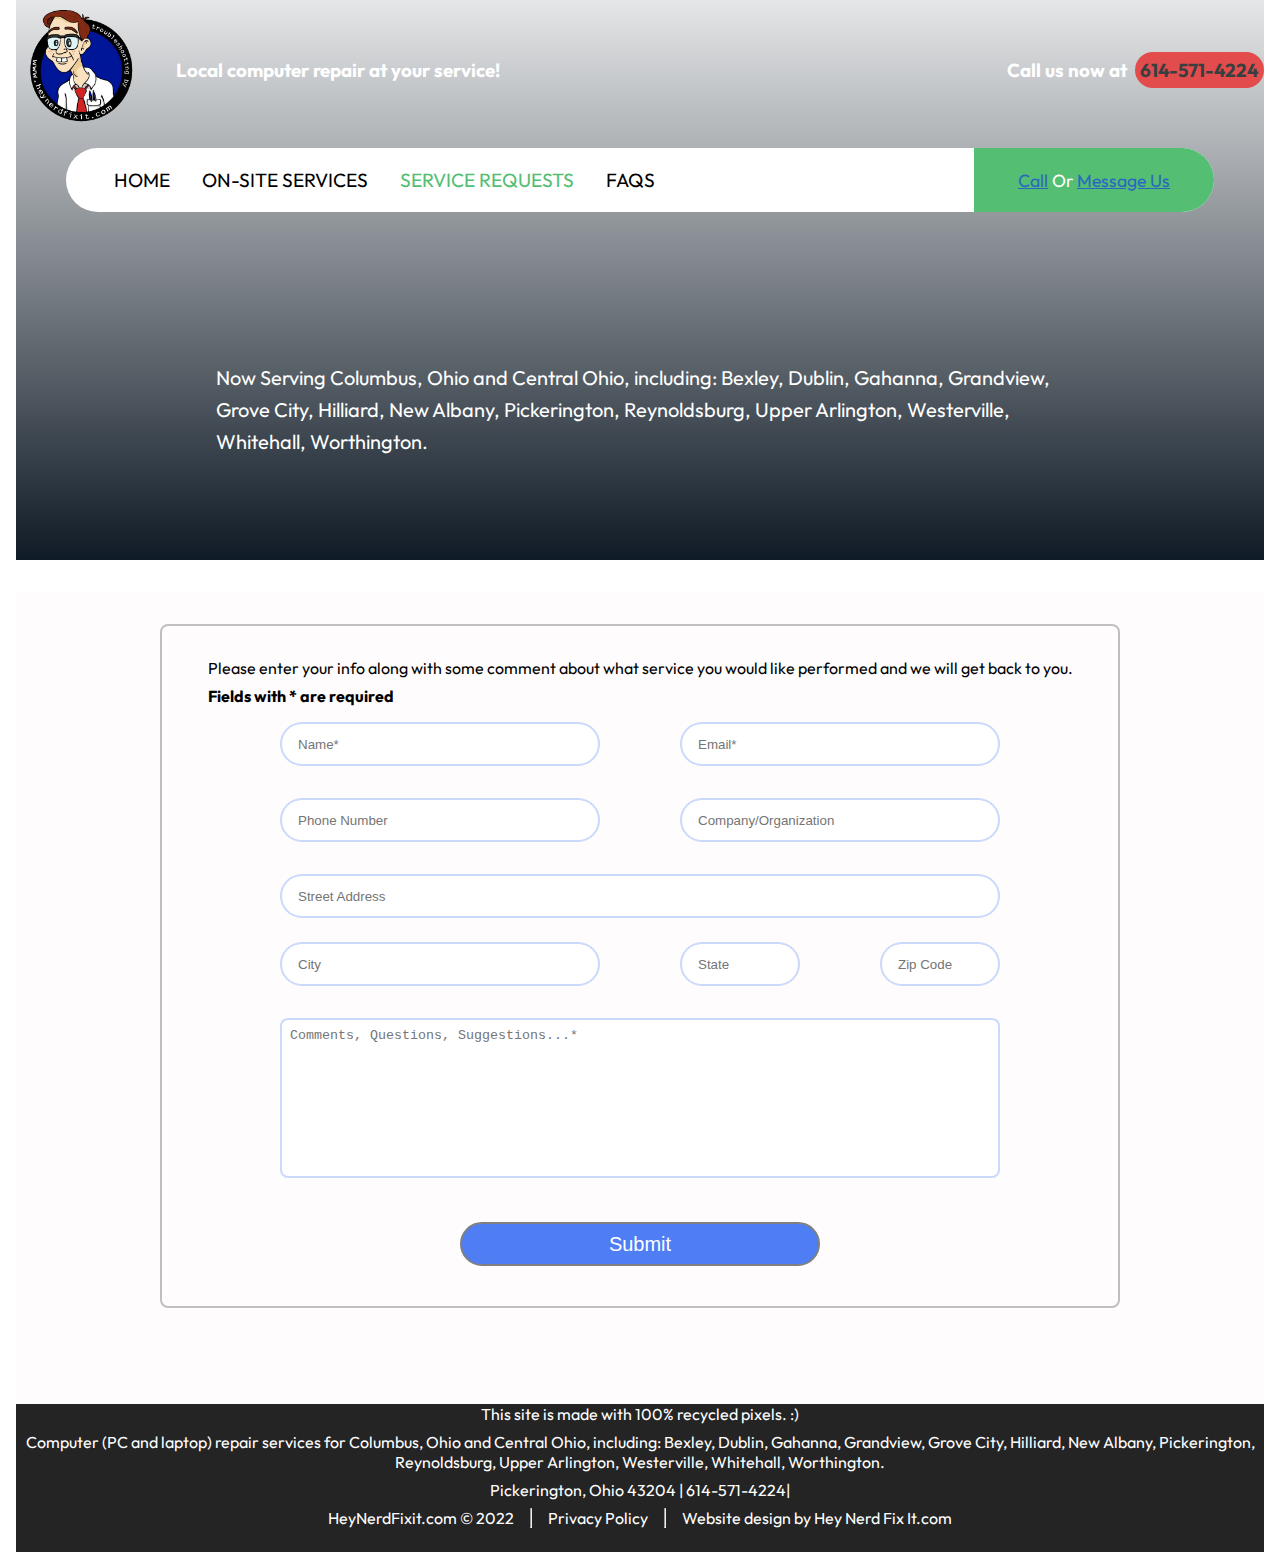
==== service_requests.html @ 11ced2cf "Initial commit" ====
<!DOCTYPE html>
<html lang="en">
  <head>
    <meta charset="UTF-8" />
    <meta name="viewport" content="width=device-width, initial-scale=1.0" />
    <!-- displays site properly based on user's device -->

    <link rel="preconnect" href="https://fonts.googleapis.com" />
    <link rel="preconnect" href="https://fonts.gstatic.com" crossorigin />
    <link
      href="https://fonts.googleapis.com/css2?family=Domine&family=Outfit&display=swap"
      rel="stylesheet"
    />
    <link rel="shortcut icon" href="images/logo-removebg-preview.png" />
    <link rel="stylesheet" href="style.css" class="rel" />
    <link rel="stylesheet" href="service_requests_style.css" class="rel" />
    <title>Hey Nerd Fix It</title>
  </head>

  <body>
    <header>
      <div id="top_bar">
        <div id="menu_logo">
          <svg
            id="menu_bar"
            onclick="handleMenuClick()"
            xmlns="http://www.w3.org/2000/svg"
            viewBox="0 0 448 512"
          >
            <!--! Font Awesome Pro 6.1.1 by @fontawesome - https://fontawesome.com License - https://fontawesome.com/license (Commercial License) Copyright 2022 Fonticons, Inc. -->
            <path
              d="M0 96C0 78.33 14.33 64 32 64H416C433.7 64 448 78.33 448 96C448 113.7 433.7 128 416 128H32C14.33 128 0 113.7 0 96zM0 256C0 238.3 14.33 224 32 224H416C433.7 224 448 238.3 448 256C448 273.7 433.7 288 416 288H32C14.33 288 0 273.7 0 256zM416 448H32C14.33 448 0 433.7 0 416C0 398.3 14.33 384 32 384H416C433.7 384 448 398.3 448 416C448 433.7 433.7 448 416 448z"
            />
          </svg>
          <img id="logo" src="images/logo-removebg-preview.png" />
        </div>
        <div id="top_bar_text">
          <h3>Local computer repair at your service!</h3>
          <h3>
            Call us now at
            <a href="" id="call_to_action">614-571-4224</a>
          </h3>
        </div>
      </div>
      <nav id="navbar">
        <a href="/">Home</a>
        <a href="/on_site_services.html">On-Site Services</a>
        <a href="/service_requests.html" style="color: #54be73">Service Requests</a>
        <a href="faq.html">FAQs</a>
        <div id="contact_action">
          <span>
            <a href="">Call</a> Or
            <a href="/service_requests.html">Message Us</a>
          </span>
        </div>
      </nav>

      <div id="locations">
        <p id="desktop_locations">
          Now Serving Columbus, Ohio and Central Ohio, including: Bexley,
          Dublin, Gahanna, Grandview, Grove City, Hilliard, New Albany,
          Pickerington, Reynoldsburg, Upper Arlington, Westerville, Whitehall,
          Worthington.
        </p>
        <p id="mobile_locations">Now serving Columbus,Ohio and Central Ohio</p>
      </div>
      <a id="mobile_call" href="">Call 614-571-4224</a>
    </header>

    <main>
      <form>
        <div id="form_instructions">
          <p>
            Please enter your info along with some comment about what service
            you would like performed and we will get back to you.
          </p>
          <p>
            <b>Fields with * are required</b>
          </p>
        </div>
        <div id="form_fields">
          <div>
            <span class="form_input_box">
              <input
                type="text"
                name="name"
                id=""
                placeholder="Name*"
                required
              />
              <label for="name">Name</label>
            </span>
            <span class="form_input_box">
              <input
                type="text"
                name="email"
                id=""
                placeholder="Email*"
                required
              />
              <label for="email">Email</label>
            </span>
          </div>

          <div>
            <span class="form_input_box">
              <input
                type="text"
                name="phone_number"
                id=""
                placeholder="Phone Number"
              />
              <label for="address">Phone Number</label>
            </span>
            <span class="form_input_box">
              <input
                type="text"
                name="company"
                id=""
                placeholder="Company/Organization"
              />
              <label for="company">Company/Organization</label>
            </span>
          </div>

          <div class="form_input_box">
            <input
              type="text"
              name="address"
              id=""
              placeholder="Street Address"
            />
            <label for="address">Street Address</label>
          </div>

          <div>
            <span class="form_input_box">
              <input type="text" name="city" id="" placeholder="City" />
              <label for="city">City</label>
            </span>
            <span class="form_input_box">
              <input type="text" name="state" id="" placeholder="State" />
              <label for="state">State</label>
            </span>
            <span class="form_input_box">
              <input
                type="text"
                inputmode="numeric"
                name="zip_code"
                id=""
                placeholder="Zip Code"
              />
              <label for="address">Zip Code</label>
            </span>
          </div>

          <textarea
            placeholder="Comments, Questions, Suggestions...*"
          ></textarea>
        </div>
        <button>Submit</button>
      </form>
    </main>

    <footer>
      <p>This site is made with 100% recycled pixels. :)</p>

      <p>
        Computer (PC and laptop) repair services for Columbus, Ohio and Central
        Ohio, including: Bexley, Dublin, Gahanna, Grandview, Grove City,
        Hilliard, New Albany, Pickerington, Reynoldsburg, Upper Arlington,
        Westerville, Whitehall, Worthington.
      </p>

      <p>Pickerington, Ohio 43204 | <a href="">614-571-4224</a>|</p>

      <div>
        <p>HeyNerdFixit.com © 2022</p>
        <hr />
        <a href="">Privacy Policy</a>
        <hr />
        <p>Website design by Hey Nerd Fix It.com</p>
      </div>
    </footer>
  </body>
</html>
---- style.css ----
* {
  padding: 0;
  margin: 0;
  box-sizing: border-box;
}

h1,
h2,
h3 {
  margin-bottom: 0.5rem;
}

html {
  font-size: 16px;
  font-family: "Outfit", sans-serif;
}

body {
  display: flex;
  flex-direction: column;
  margin: 0 1rem;
  min-width: 360px;
}

header {
  display: flex;
  flex-direction: column;
  height: 35rem;
  background-image: linear-gradient(rgba(2, 14, 26, 0.1), rgba(2, 14, 26, 0.95)),
    url("https://images.pexels.com/photos/10558599/pexels-photo-10558599.jpeg?auto=compress&cs=tinysrgb&w=1260&h=750&dpr=2");
  background-size: 100%;
  background-repeat: no-repeat;
  background-position-y: 0rem, -5rem;
  color: white;
  margin-bottom: 2rem;
}

#top_bar {
  display: flex;
  align-items: center;
  height: fit-content;
  background-color: transparent;
}

#menu_bar {
  display: none;
}

#top_bar_text {
  margin-top: 1rem;
  width: 100%;
  display: flex;
  justify-content: space-between;
}

#top_bar_text h3 {
  margin-left: 2rem;
}

#logo {
  width: 8rem;
  height: auto;
}

nav {
  display: flex;
  align-items: center;
  padding-left: 3rem;
  width: 92%;
  height: 4rem;
  background-color: white;
  border-radius: 2rem;
  margin: 1rem auto 3rem auto;
}

nav > a {
  color: black;
  margin-right: 2rem;
  font-size: 1.2rem;
  text-transform: uppercase;
}

#contact_action {
  display: flex;
  align-items: center;
  justify-content: center;
  background-color: #54be73;
  width: 15rem;
  height: 100%;
  margin-left: auto;
  border-bottom-right-radius: 2rem;
  border-top-right-radius: 2rem;
}

#contact_action>span {
  font-size: 1.1rem;
}

#contact_action a {
  color: rgb(43, 103, 193);
  text-decoration: underline;
}

a {
  text-decoration: none;
  color: white;
}

#call_to_action {
  color: #393f40;
  background-color: #e34c4c;
  border-radius: 5rem;
  padding: 0.35rem;
  text-decoration: none;
  margin-left: 0.25rem;
}

#logo_diagnostics {
  display: flex;
  justify-content: space-evenly;
}

#logo_diagnostics > img {
  width: 15rem;
  height: auto;
}

nav > a:hover {
  background-color: rgb(223, 222, 222);
  color: black;
} 

#locations {
  width: 68%;
  margin: auto auto auto auto;
  line-height: 2rem;
  font-size: 1.25rem;
}

#mobile_locations {
  display: none;
}

#mobile_call {
  display: none;
}

main {
  background-color: white;
  padding: 0 1rem 3rem 1rem;
  
}

#main_section {
  display: flex;
}

main * {
  margin-bottom: 0.5rem;
}

#left {
  display: flex;
  flex-direction: column;
  align-items: center;
  width: 85%;
  padding-left: 0rem;
}

#right {
  display: flex;
  flex-direction: column;
  align-items: center;
}

.diagnostics_image {
  width: 20rem;
}

#images {
  display: flex;
  flex-direction: column;
  justify-content: space-between;
  width: 15rem;
  margin-top: 2rem;
}

#problems {
  margin-left: 1rem;
  margin-bottom: 3rem;
  column-count: 2;
}

@counter-style wrench {
  system: cyclic;
  symbols: "🔧";
  suffix: " ";
}

#problems li {
  list-style: wrench;
  padding: 0.1rem 0 0.1rem 1rem;
  margin-left: 2rem;
}

#our_services_heading {
  margin-bottom: 1.5rem;
}

#cards {
  display: grid;
  align-items: center;
  grid-template-columns: 22rem 22rem;
  gap: 1.5rem 7rem;
}

.card {
  padding: 0.5rem;
  border-radius: 0.35rem;
  display: flex;
  flex-direction: column;
  background-color: hsl(95, 61%, 47%);
  /* width: 22rem; */
  height: 16rem;
  box-shadow: 4px 5px 5px hsl(95, 79%, 24%);
  color: white;
}

.card ul li {
  list-style: none;
}

.card > a {
  color: rgb(25, 118, 210);
  margin-top: auto;
  margin-bottom: 0.5rem;
}

.card > a:hover {
  background-color: black;
  color: white;
}

.card p {
  color: rgba(28, 28, 28, 0.6);
}

.card hr {
  width: 100%;
  color: green;
}

#customer_services {
  display: flex;
  flex-direction: column;
  justify-content: space-between;
  margin-top: 8rem;
  margin-bottom: 3rem;
  height: 35rem; 
  max-width: 27rem;
  border: 2px solid gray;
  padding: 1rem 0;
  background-color: hsl(95, 61%, 47%);
  border-radius: 0.35rem;
}

.service_box {
  display: flex;
  align-items: center;
  padding: 0 1rem;
}

.service_image {
  height: 5rem;
  margin-right: 2rem;
}

.service_description>p {
  color: white;
}

footer {
  background-color: #242424;
  color: white;
  text-align: center;
  margin-top: auto;
  width: 100%;
  padding-bottom: 1rem;
}

footer > div {
  display: flex;
  justify-content: center;
}

footer > div > hr {
  margin: 0 1rem 0 1rem;
}

footer > p,
footer > div {
  margin-bottom: 0.5rem;
}

@media (max-width:1075px) {

  #top_bar {}

  #top_bar_text {
    flex-direction: column;
    align-items: center;
  }

  #top_bar_text h3 {
    margin-bottom: 1rem;
    
  }

  nav>a {
    margin-right: 1rem;
  }

  #contact_action {
    margin-left: 8rem;
    width: 17.5rem;
  }

}

@media (max-width:775px) {
  
  body {
    margin: 0;
  }

  header {
    position: relative;
    background-position-y: 0rem, 0rem;
    height: 23rem;
  }

  #menu_bar {
    display: block;
    height: 1.5rem;
    margin: .8rem 0 0 .6rem;
  }

  #top_bar {
    flex-direction: column;
  }

  #top_bar_text {
    display: none;
  }

  #menu_logo {
    width: 100%;
    display: flex;
    justify-content: space-between;
  }

  nav {
    display: none;
    background-color: #3f4e4f;
    position: absolute;
    flex-direction: column;
    width: fit-content;
    border-radius: 0;
    height: fit-content;
    top: 2.5rem;
    left: .5rem;
    margin: 0;
    padding: 0;
    align-items: normal;
    
  }

  nav>a {
    font-size: 1rem;
    color: white;
    margin-right: .5rem;
  }

  #contact_action {
    display: none;
  }

  #locations {
    width: auto;
  }

  #desktop_locations {
    display: none;
  }

  #mobile_locations {
    display: block;
    margin-left: 2rem;
  }

  #mobile_call {
    display: block;
    margin: auto;
    background-color: wheat;
    color: #3f4e4f;
    line-height: 3rem;
    padding: 0 1rem;
    border-radius: 1rem;
  }

  #main_section {
    flex-direction: column-reverse;
    align-items: center;
  }

  #customer_services {
    margin: 0rem;
  }

  #cards {
    grid-template-columns: 100%;
  }

  footer{
    /* padding: .25rem; */
  }

  footer > div > hr {
    margin: 0 .33rem 0 .33rem;
  }

}
---- service_requests_style.css ----
main {
  background-color: rgb(254, 252, 252);
}

form {
  display: flex;
  flex-direction: column;
  align-items: center;
  margin-top: 2rem;
  margin-bottom: 3rem;
  border: solid 2px rgba(0, 0, 0, 0.242);
  border-radius: 0.5rem;
  padding: 2rem 0;
  width: 60rem;
  margin-left: auto;
  margin-right: auto;
}

#form_fields>div {
  display: flex;
  align-items: center;
  justify-content: space-between;
  width: 45rem;
  margin-bottom: 1rem;
}

form input {
  /* background-color: rgb(245, 245, 245); */
  background-color: white;
  border: solid 2px hsla(223, 87%, 63%, 0.295);
  /* border-bottom: solid 2px rgb(113, 112, 112); */
  height: 2.75rem;
  width: 20rem;
  /* border-radius: 0rem 0.5rem 0 0; */
  border-radius: 3rem;
  padding: 0 1rem;
}

form input[name="address"] {
  width: 45rem;
}

form input[name="state"],
form input[name="zip_code"] {
  width: 7.5rem;
}

.form_input_box {
  position: relative;
}

.form_input_box label {
  position: absolute;
  background-color: rgba(255, 255, 255, 0.913);
  display: none;
}

.form_input_box input:not(:placeholder-shown) ~ label {
  display: block;
  left: 1rem;
  top: -0.6rem;
  padding-top: 0;
}

textarea {
  width: 45rem;
  height: 10rem;
  resize: none;
  border-radius: 0.5rem;
  border: solid 2px hsla(223, 87%, 63%, 0.295);
  margin-bottom: 2rem;
  padding: 0.5rem;
}

button {
  width: 22.5rem;
  height: 2.75rem;
  font-size: 1.25rem;
  background-color: hsl(223, 87%, 63%);
  color: white;
  border: 2px solid gray;
  border-radius: 3rem;
}

button:hover {
  background-color: #54be73;
  color: black;
}
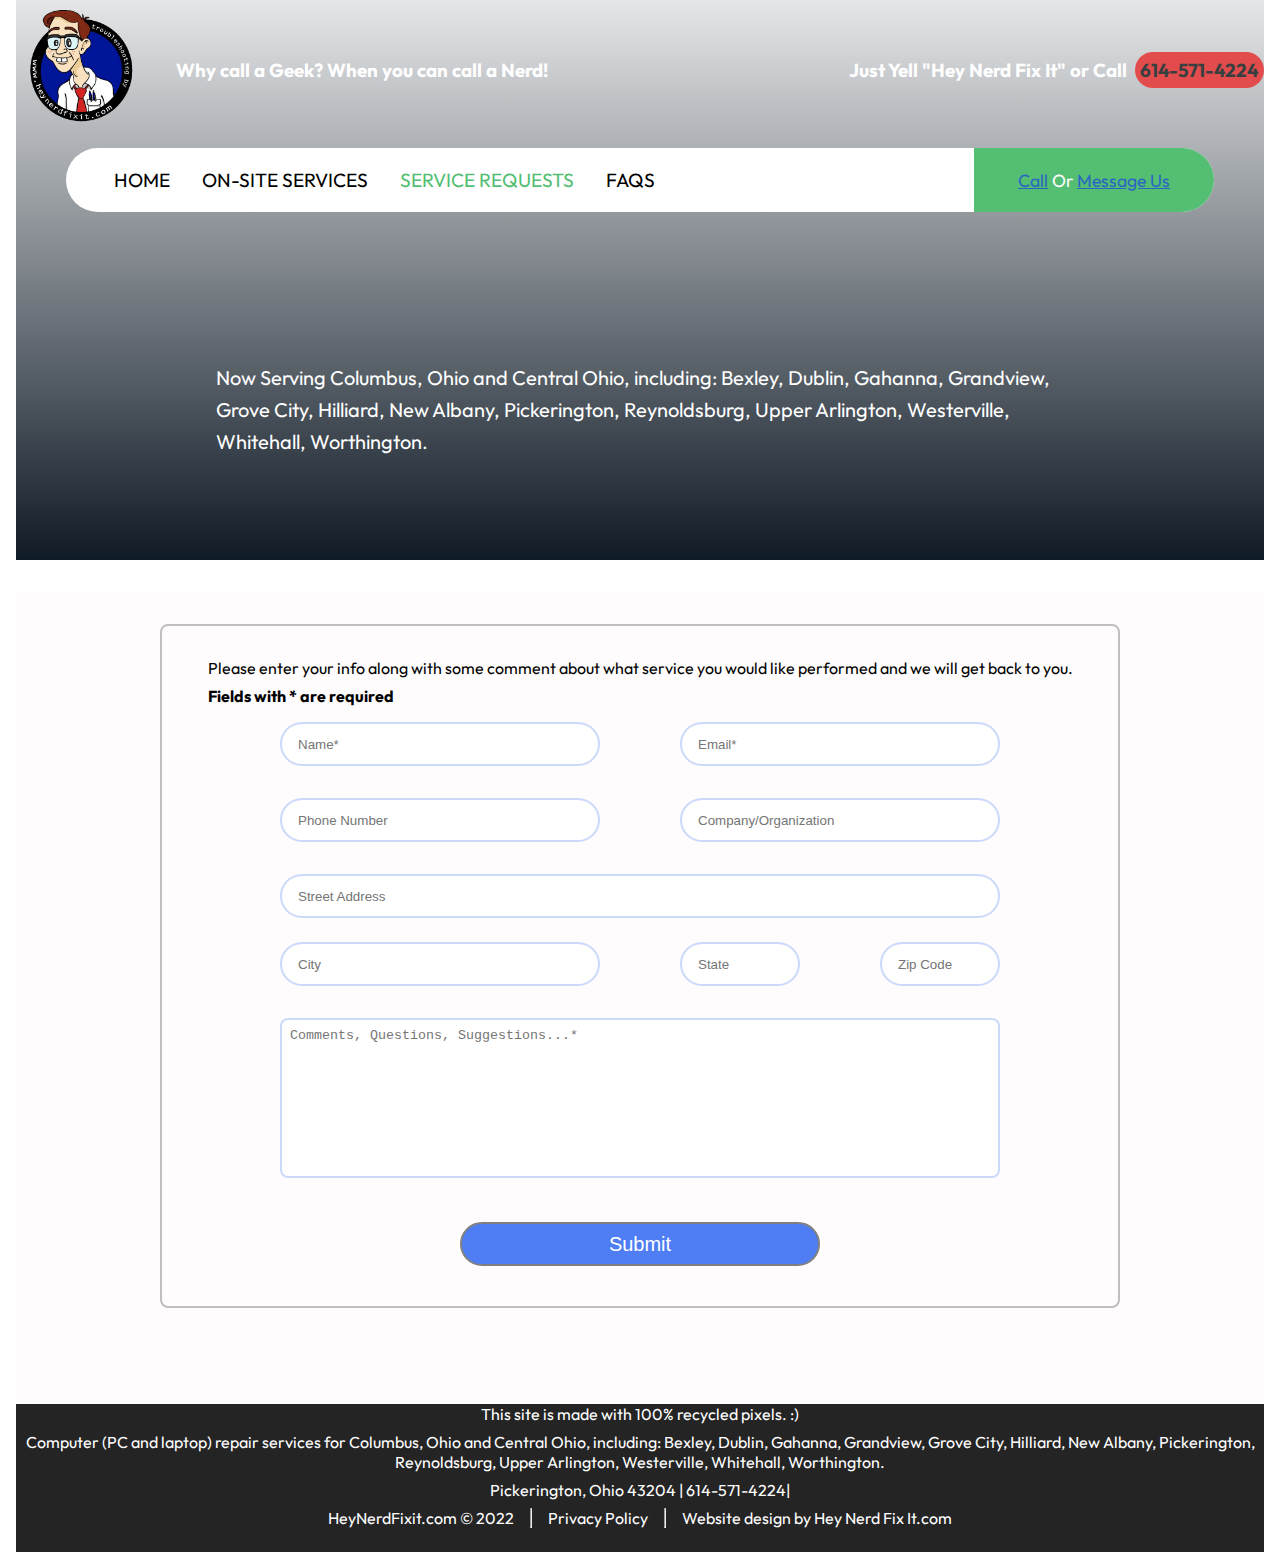
==== commit 28c5892b: "Original look" ====
--- a/service_requests.html
+++ b/service_requests.html
@@ -35,9 +35,9 @@
           <img id="logo" src="images/logo-removebg-preview.png" />
         </div>
         <div id="top_bar_text">
-          <h3>Local computer repair at your service!</h3>
+          <h3>Why call a Geek? When you can call a Nerd!</h3>
           <h3>
-            Call us now at
+            Just Yell "Hey Nerd Fix It" or Call
             <a href="" id="call_to_action">614-571-4224</a>
           </h3>
         </div>
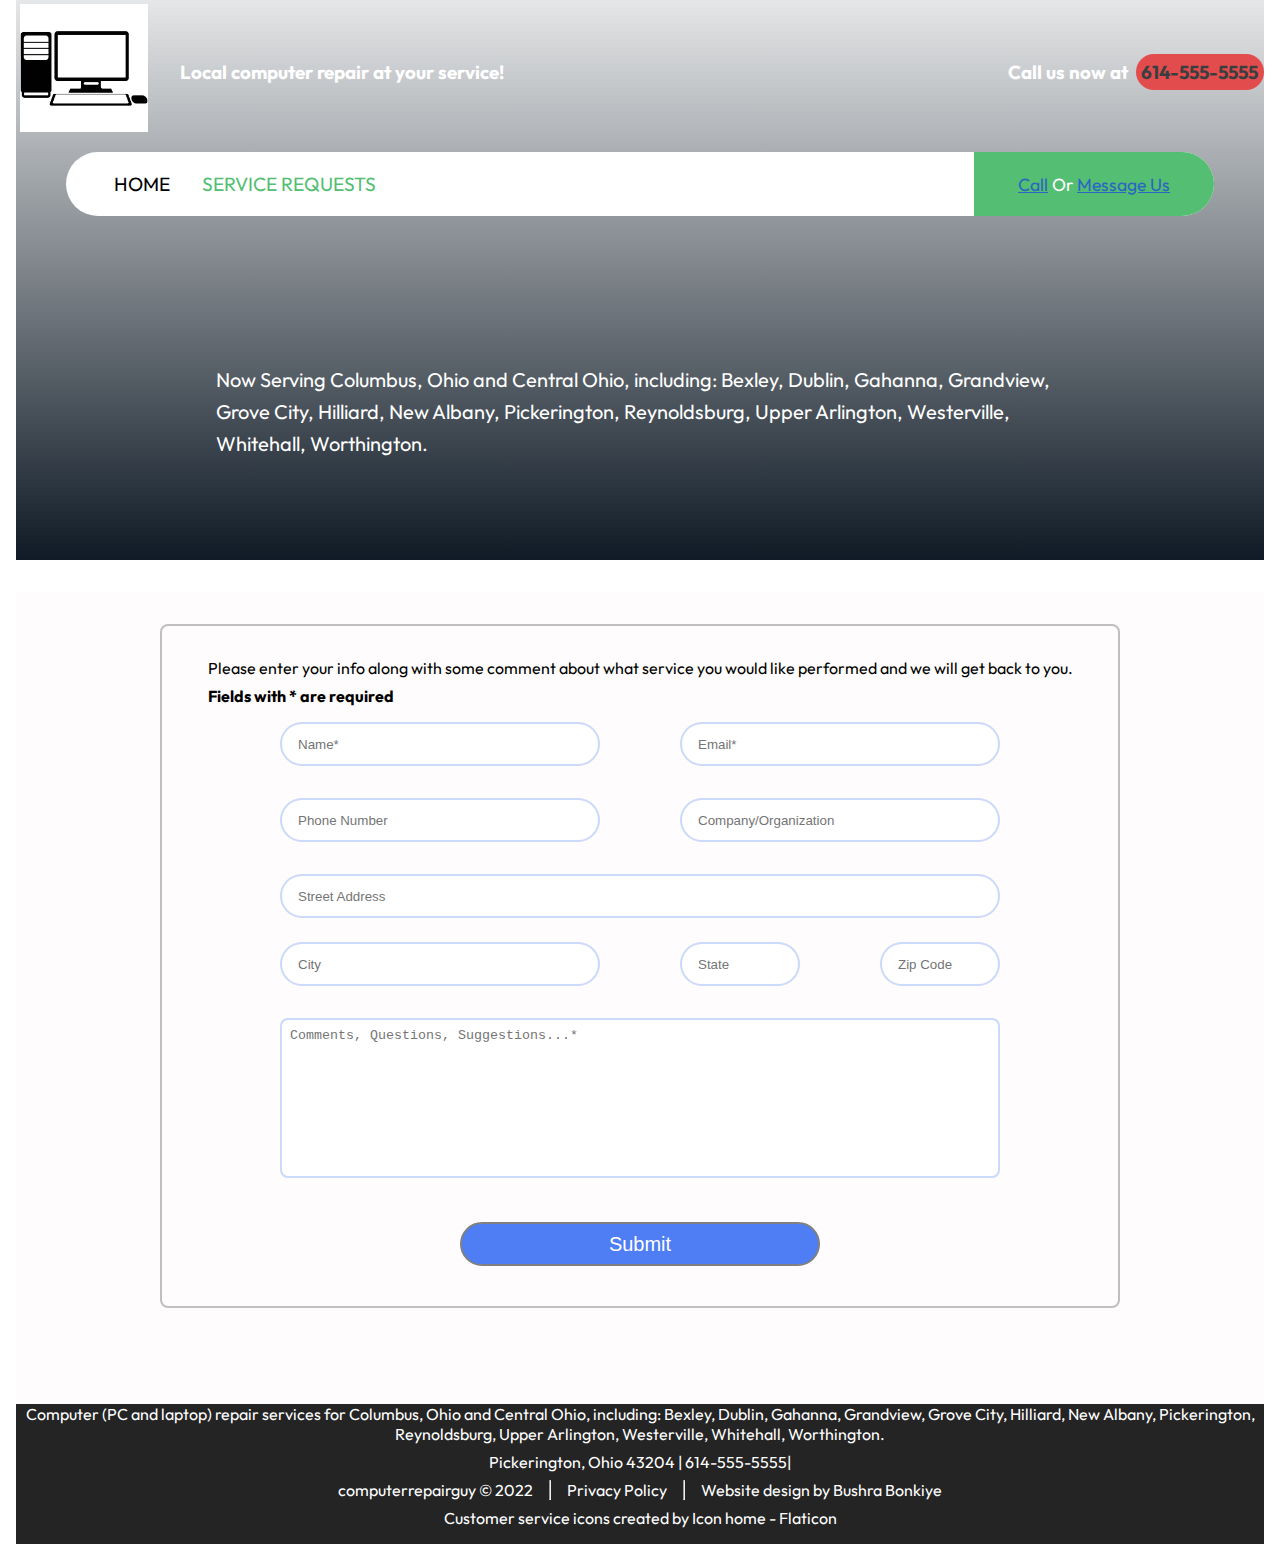
==== commit 28527544: "Cleaned up website" ====
--- a/service_requests.html
+++ b/service_requests.html
@@ -14,7 +14,7 @@
     <link rel="shortcut icon" href="images/logo-removebg-preview.png" />
     <link rel="stylesheet" href="style.css" class="rel" />
     <link rel="stylesheet" href="service_requests_style.css" class="rel" />
-    <title>Hey Nerd Fix It</title>
+    <title>Computer repair guy</title>
   </head>
 
   <body>
@@ -32,21 +32,21 @@
               d="M0 96C0 78.33 14.33 64 32 64H416C433.7 64 448 78.33 448 96C448 113.7 433.7 128 416 128H32C14.33 128 0 113.7 0 96zM0 256C0 238.3 14.33 224 32 224H416C433.7 224 448 238.3 448 256C448 273.7 433.7 288 416 288H32C14.33 288 0 273.7 0 256zM416 448H32C14.33 448 0 433.7 0 416C0 398.3 14.33 384 32 384H416C433.7 384 448 398.3 448 416C448 433.7 433.7 448 416 448z"
             />
           </svg>
-          <img id="logo" src="images/logo-removebg-preview.png" />
+          <img id="logo" src="images/computer_logo.png" />
         </div>
         <div id="top_bar_text">
-          <h3>Why call a Geek? When you can call a Nerd!</h3>
+          <h3>Local computer repair at your service!</h3>
           <h3>
-            Just Yell "Hey Nerd Fix It" or Call
-            <a href="" id="call_to_action">614-571-4224</a>
+            Call us now at
+            <a href="" id="call_to_action">614-555-5555</a>
           </h3>
         </div>
       </div>
       <nav id="navbar">
         <a href="/">Home</a>
-        <a href="/on_site_services.html">On-Site Services</a>
+        <!-- <a href="/on_site_services.html">On-Site Services</a> -->
         <a href="/service_requests.html" style="color: #54be73">Service Requests</a>
-        <a href="faq.html">FAQs</a>
+        <!-- <a href="faq.html">FAQs</a> -->
         <div id="contact_action">
           <span>
             <a href="">Call</a> Or
@@ -64,7 +64,7 @@
         </p>
         <p id="mobile_locations">Now serving Columbus,Ohio and Central Ohio</p>
       </div>
-      <a id="mobile_call" href="">Call 614-571-4224</a>
+      <a id="mobile_call" href="">Call 614-555-5555</a>
     </header>
 
     <main>
@@ -163,7 +163,6 @@
     </main>
 
     <footer>
-      <p>This site is made with 100% recycled pixels. :)</p>
 
       <p>
         Computer (PC and laptop) repair services for Columbus, Ohio and Central
@@ -172,15 +171,20 @@
         Westerville, Whitehall, Worthington.
       </p>
 
-      <p>Pickerington, Ohio 43204 | <a href="">614-571-4224</a>|</p>
+      <p>Pickerington, Ohio 43204 | <a href="">614-555-5555</a>|</p>
 
       <div>
-        <p>HeyNerdFixit.com © 2022</p>
+        <p>computerrepairguy © 2022</p>
         <hr />
         <a href="">Privacy Policy</a>
         <hr />
-        <p>Website design by Hey Nerd Fix It.com</p>
+        <p>Website design by Bushra Bonkiye</p>
       </div>
+      <a
+        href="https://www.flaticon.com/free-icons/customer-service"
+        title="customer service icons"
+        >Customer service icons created by Icon home - Flaticon</a
+      >
     </footer>
   </body>
 </html>
--- a/style.css
+++ b/style.css
@@ -59,6 +59,8 @@
 
 #logo {
   width: 8rem;
+  margin-left: .25rem;
+  margin-top: .25rem;
   height: auto;
 }
 
@@ -193,7 +195,7 @@
 
 @counter-style wrench {
   system: cyclic;
-  symbols: "🔧";
+  symbols: url("http://127.0.0.1:5501/images/check-circle.svg");
   suffix: " ";
 }
 
